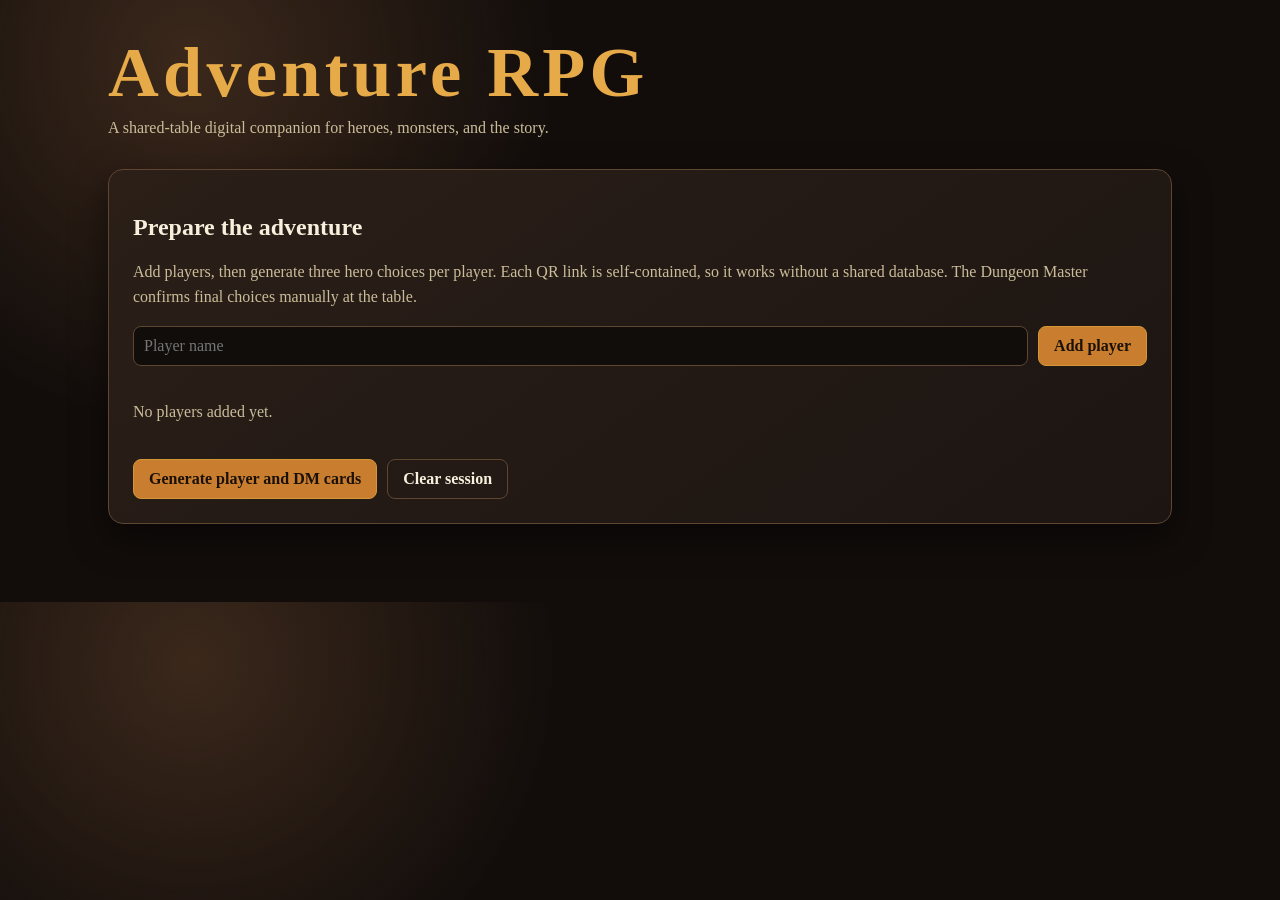
==== index.html @ d751d12a "Add files via upload" ====
<!DOCTYPE html>
<html lang="en">
<head>
  <meta charset="UTF-8">
  <meta name="viewport" content="width=device-width, initial-scale=1.0">
  <title>Adventure RPG</title>
  <link rel="stylesheet" href="app.css">
</head>
<body>
  <div id="app"></div>
  <script src="data.js"></script>
  <script src="app.js"></script>
</body>
</html>
---- app.css ----
:root{--ink:#f8f0dc;--muted:#cbbd9a;--paper:#18120f;--panel:#271c16;--line:#5f4631;--gold:#e6aa48;--red:#bd5545;--green:#5b9566}*{box-sizing:border-box}body{margin:0;background:radial-gradient(circle at 15% 10%,#3b281b,transparent 30%),#120d0b;color:var(--ink);font:16px Georgia,serif}.shell{max-width:1100px;margin:auto;padding:32px 18px 60px}.brand{font-family:Impact,Georgia,serif;letter-spacing:.06em;color:var(--gold);font-size:clamp(2.1rem,7vw,4.4rem);margin:0}.tag{color:var(--muted);margin:.35rem 0 2rem}.panel,.card{background:linear-gradient(145deg,#2b1f18,#1c1512);border:1px solid var(--line);border-radius:15px;box-shadow:0 14px 35px #0008}.panel{padding:24px}.grid{display:grid;grid-template-columns:repeat(auto-fit,minmax(245px,1fr));gap:16px}.card{padding:19px}.card h3{margin:.2rem 0;color:var(--gold)}.card p{line-height:1.48}input,textarea,select,button{font:inherit;border-radius:8px}input,textarea,select{width:100%;padding:10px;background:#110d0a;color:var(--ink);border:1px solid var(--line)}textarea{min-height:100px;resize:vertical}button{padding:10px 15px;border:1px solid #d49636;background:#c87e2e;color:#1b1008;font-weight:bold;cursor:pointer}button.secondary{background:transparent;color:var(--ink);border-color:var(--line)}button.danger{background:#7d352e;color:#fff}.row{display:flex;gap:10px;align-items:center;flex-wrap:wrap}.space{justify-content:space-between}.hidden{display:none!important}.form-grid{display:grid;grid-template-columns:1fr auto;gap:10px}.name-list{display:grid;gap:8px;margin:18px 0}.name-item{display:flex;justify-content:space-between;gap:10px;padding:9px 11px;border-bottom:1px solid #493625}.qr{background:#fff;padding:10px;border-radius:8px;width:210px;max-width:100%;display:block;margin:16px auto}.qr img{width:100%;display:block}.tabs{display:flex;gap:8px;flex-wrap:wrap;margin:20px 0}.tabs button.active{background:var(--gold)}.hero-header{border-bottom:1px solid var(--line);padding-bottom:12px}.kicker{color:var(--gold);text-transform:uppercase;letter-spacing:.09em;font-size:.78rem}.stats{display:grid;grid-template-columns:repeat(5,1fr);gap:7px;margin:16px 0}.stat{background:#120d0a;border:1px solid var(--line);padding:8px;text-align:center;border-radius:8px}.stat b{display:block;color:var(--gold)}.field-label{color:var(--muted);font-size:.83rem;margin:13px 0 5px;display:block}.status{font-weight:bold}.status-alive{color:#8ed594}.status-defeated{color:#e7b95b}.status-dead{color:#ee7061}.help{color:var(--muted);line-height:1.55}.choice{display:flex;flex-direction:column}.choice button{margin-top:auto}.chosen{outline:2px solid var(--green)}.checklist label{display:flex;gap:10px;padding:8px 0;border-bottom:1px solid #493625}.checklist input{width:auto}.dm-hero{margin-bottom:14px}.notice{border-left:4px solid var(--gold);padding:12px 14px;background:#3a2919;color:#f3d89c}@media(max-width:560px){.shell{padding:20px 12px}.panel{padding:17px}.stats{grid-template-columns:repeat(3,1fr)}}
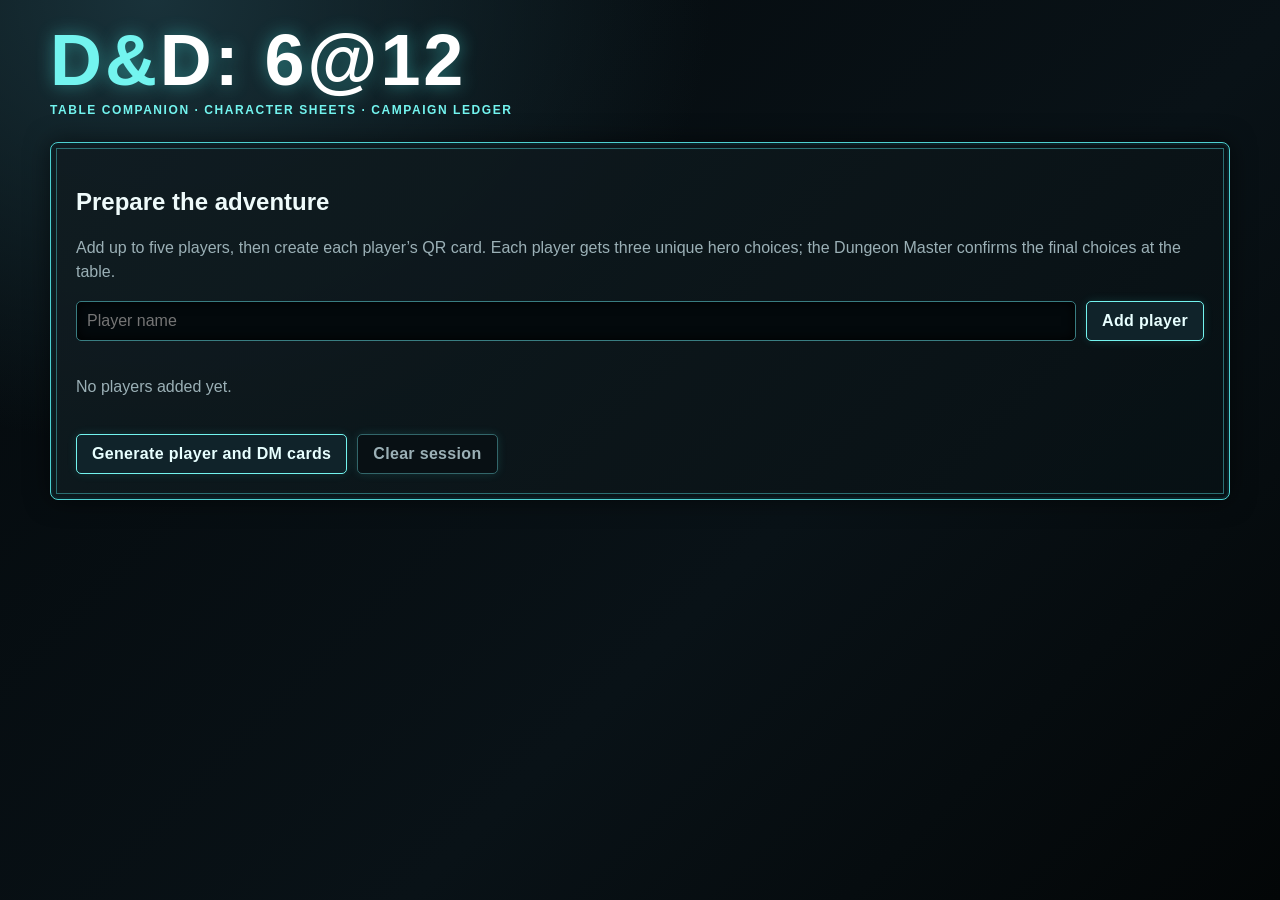
==== commit 215ccde4: "Add files via upload" ====
--- a/index.html
+++ b/index.html
@@ -3,7 +3,7 @@
 <head>
   <meta charset="UTF-8">
   <meta name="viewport" content="width=device-width, initial-scale=1.0">
-  <title>Adventure RPG</title>
+  <title>D&amp;D: 6@12</title>
   <link rel="stylesheet" href="app.css">
 </head>
 <body>
--- a/app.css
+++ b/app.css
@@ -1 +1 @@
-:root{--ink:#f8f0dc;--muted:#cbbd9a;--paper:#18120f;--panel:#271c16;--line:#5f4631;--gold:#e6aa48;--red:#bd5545;--green:#5b9566}*{box-sizing:border-box}body{margin:0;background:radial-gradient(circle at 15% 10%,#3b281b,transparent 30%),#120d0b;color:var(--ink);font:16px Georgia,serif}.shell{max-width:1100px;margin:auto;padding:32px 18px 60px}.brand{font-family:Impact,Georgia,serif;letter-spacing:.06em;color:var(--gold);font-size:clamp(2.1rem,7vw,4.4rem);margin:0}.tag{color:var(--muted);margin:.35rem 0 2rem}.panel,.card{background:linear-gradient(145deg,#2b1f18,#1c1512);border:1px solid var(--line);border-radius:15px;box-shadow:0 14px 35px #0008}.panel{padding:24px}.grid{display:grid;grid-template-columns:repeat(auto-fit,minmax(245px,1fr));gap:16px}.card{padding:19px}.card h3{margin:.2rem 0;color:var(--gold)}.card p{line-height:1.48}input,textarea,select,button{font:inherit;border-radius:8px}input,textarea,select{width:100%;padding:10px;background:#110d0a;color:var(--ink);border:1px solid var(--line)}textarea{min-height:100px;resize:vertical}button{padding:10px 15px;border:1px solid #d49636;background:#c87e2e;color:#1b1008;font-weight:bold;cursor:pointer}button.secondary{background:transparent;color:var(--ink);border-color:var(--line)}button.danger{background:#7d352e;color:#fff}.row{display:flex;gap:10px;align-items:center;flex-wrap:wrap}.space{justify-content:space-between}.hidden{display:none!important}.form-grid{display:grid;grid-template-columns:1fr auto;gap:10px}.name-list{display:grid;gap:8px;margin:18px 0}.name-item{display:flex;justify-content:space-between;gap:10px;padding:9px 11px;border-bottom:1px solid #493625}.qr{background:#fff;padding:10px;border-radius:8px;width:210px;max-width:100%;display:block;margin:16px auto}.qr img{width:100%;display:block}.tabs{display:flex;gap:8px;flex-wrap:wrap;margin:20px 0}.tabs button.active{background:var(--gold)}.hero-header{border-bottom:1px solid var(--line);padding-bottom:12px}.kicker{color:var(--gold);text-transform:uppercase;letter-spacing:.09em;font-size:.78rem}.stats{display:grid;grid-template-columns:repeat(5,1fr);gap:7px;margin:16px 0}.stat{background:#120d0a;border:1px solid var(--line);padding:8px;text-align:center;border-radius:8px}.stat b{display:block;color:var(--gold)}.field-label{color:var(--muted);font-size:.83rem;margin:13px 0 5px;display:block}.status{font-weight:bold}.status-alive{color:#8ed594}.status-defeated{color:#e7b95b}.status-dead{color:#ee7061}.help{color:var(--muted);line-height:1.55}.choice{display:flex;flex-direction:column}.choice button{margin-top:auto}.chosen{outline:2px solid var(--green)}.checklist label{display:flex;gap:10px;padding:8px 0;border-bottom:1px solid #493625}.checklist input{width:auto}.dm-hero{margin-bottom:14px}.notice{border-left:4px solid var(--gold);padding:12px 14px;background:#3a2919;color:#f3d89c}@media(max-width:560px){.shell{padding:20px 12px}.panel{padding:17px}.stats{grid-template-columns:repeat(3,1fr)}}
+:root{--bg:#050a0d;--panel:#0d171c;--panel2:#111f25;--ink:#effbfb;--muted:#9bb0b6;--cyan:#73f4ef;--cyan2:#32bcbf;--line:#3ba9aa;--danger:#e36b71;--gold:#e5b35a}*{box-sizing:border-box}body{margin:0;background:radial-gradient(ellipse at 12% 0,#19323a 0,transparent 35%),linear-gradient(135deg,#04090c,#091217 60%,#030607);color:var(--ink);font:16px "Trebuchet MS",Arial,sans-serif;min-height:100vh}.shell{max-width:1220px;margin:auto;padding:28px 20px 70px}.brand{font:800 clamp(2rem,6vw,4.5rem)/.9 Impact,"Arial Narrow",sans-serif;letter-spacing:.04em;color:#fff;text-shadow:0 0 18px #47e0dc77;margin:0}.brand::first-letter{color:var(--cyan)}.tag{color:var(--cyan);font-weight:bold;text-transform:uppercase;letter-spacing:.13em;font-size:.75rem;margin:10px 0 25px}.panel,.card{position:relative;background:linear-gradient(135deg,#101c21eF,#071014eF);border:1px solid #4ed0d0;border-radius:8px;box-shadow:inset 0 0 0 2px #0a2228,0 0 25px #0008}.panel{padding:25px}.panel:before,.card:before{content:"";position:absolute;inset:5px;border:1px solid #2a6e72;pointer-events:none}.card{padding:21px;overflow:hidden}.grid{display:grid;grid-template-columns:repeat(auto-fit,minmax(270px,1fr));gap:17px}.card h3{margin:.3rem 0;color:var(--cyan);font-size:1.33rem}.card p{line-height:1.55}.hero-header{border-bottom:1px solid #286d70;padding-bottom:12px}.kicker{color:var(--cyan);font-size:.76rem;letter-spacing:.11em;font-weight:bold;text-transform:uppercase}input,textarea,select,button,.link-button{font:inherit;border-radius:5px}input,textarea,select{width:100%;padding:10px;background:#03090c;color:var(--ink);border:1px solid #397d81;box-shadow:inset 0 0 12px #000}textarea{min-height:108px;resize:vertical}button,.link-button{display:inline-block;padding:10px 15px;border:1px solid var(--cyan);background:#10232a;color:#e8ffff;font-weight:bold;letter-spacing:.02em;cursor:pointer;text-decoration:none;box-shadow:0 0 10px #42e8df22}button:hover,.link-button:hover{background:#1b4148;box-shadow:0 0 16px #59f6ef55}button.secondary{background:#081014;border-color:#32666a;color:var(--muted)}button.danger{background:#54202a;border-color:var(--danger)}.row{display:flex;gap:10px;align-items:center;flex-wrap:wrap}.space{justify-content:space-between}.hidden{display:none!important}.form-grid{display:grid;grid-template-columns:1fr auto;gap:10px}.name-list{display:grid;gap:8px;margin:18px 0}.name-item{display:flex;justify-content:space-between;gap:10px;padding:9px 11px;border-bottom:1px solid #1e555a}.qr{background:#fff;padding:10px;border-radius:5px;width:210px;max-width:100%;display:block;margin:16px auto}.qr img{width:100%;display:block}.tabs{display:flex;gap:8px;flex-wrap:wrap;margin:20px 0}.tabs button.active{background:#1c6266;color:#fff;border-color:#9afff9}.stats{display:grid;grid-template-columns:repeat(4,1fr);gap:8px;margin:17px 0}.stat{background:#071115;border:1px solid #3fa8aa;padding:9px 7px;text-align:center;border-radius:5px;min-width:0}.stat b{display:block;color:var(--cyan);font-size:.74rem;text-transform:uppercase}.stat input{margin:6px 0 4px;text-align:center;padding:6px;min-width:0}.stars{display:block;color:#fff39c;font-size:.87rem;white-space:nowrap}.field-label{color:var(--cyan);font-size:.79rem;text-transform:uppercase;letter-spacing:.08em;margin:13px 0 5px;display:block}.status{font-weight:bold}.status-alive{color:#86f6a4}.status-defeated{color:var(--gold)}.status-dead{color:var(--danger)}.help{color:var(--muted);line-height:1.55}.choice{display:flex;flex-direction:column}.choice button{margin-top:auto}.notice{border-left:4px solid var(--cyan);padding:13px 15px;background:#102429;color:#d6ffff}.tracker{margin-top:15px;padding-top:14px;border-top:1px solid #286d70}.tracker h4{margin:0;color:var(--cyan)}.checklist label{display:flex;gap:10px;padding:8px 0;border-bottom:1px solid #1e555a}.checklist input{width:auto}@media(max-width:560px){.shell{padding:20px 12px}.panel{padding:17px}.form-grid{grid-template-columns:1fr}.stats{grid-template-columns:repeat(2,1fr)}}
